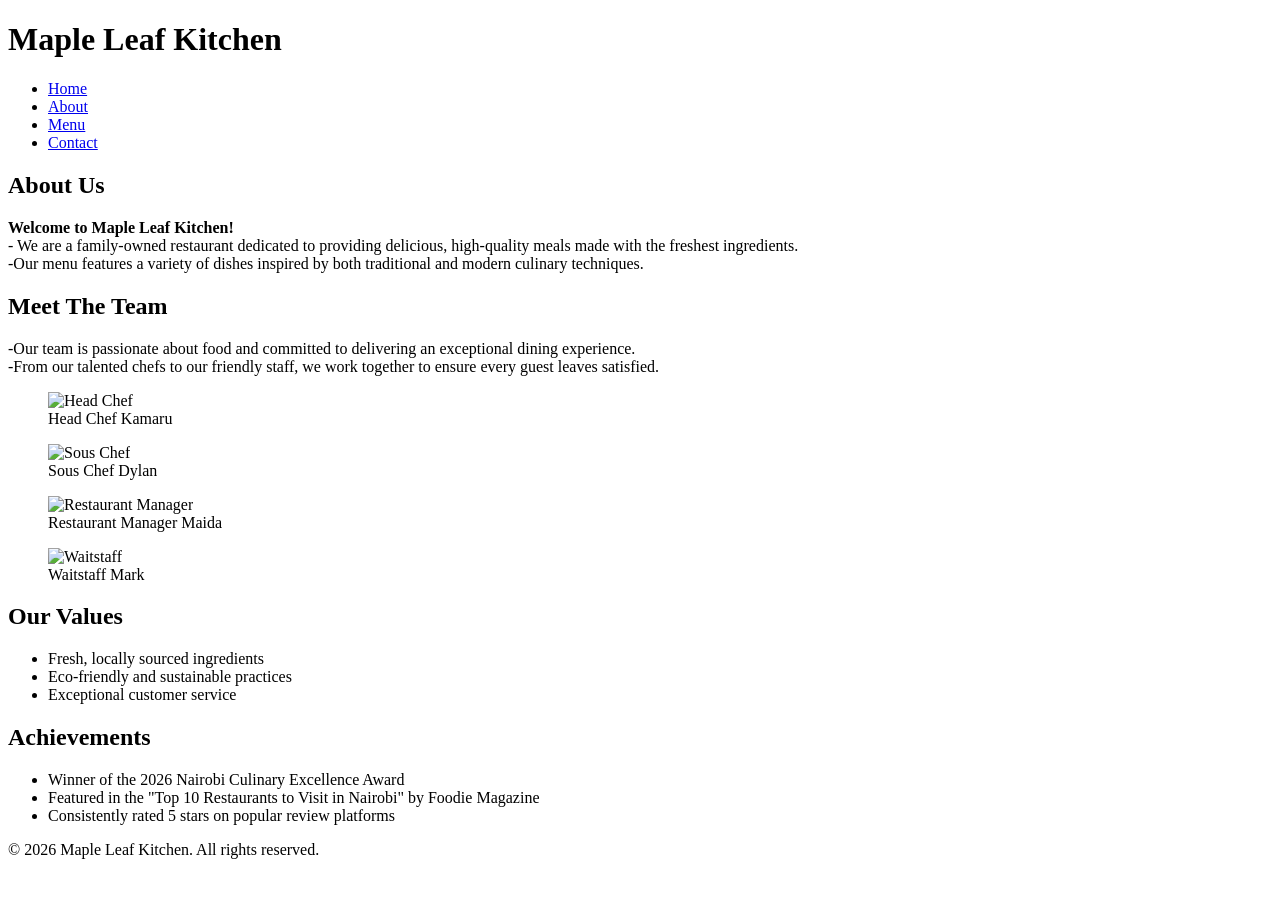
==== about.html @ 5468278d "finished up on about.html" ====
<!DOCTYPE html>
<html lang="en">
<head>
    <meta charset="UTF-8">
    <meta name="viewport" content="width=device-width, initial-scale=1.0">
    <title>Maple Leaf Kitchen</title>
    <link rel="stylesheet" href="style.css">
</head>
<body> 
<header>
    <h1>Maple Leaf Kitchen</h1>
    <nav>
        <ul>
            <li><a href="#home">Home</a></li>
            <li><a href="#about">About</a></li>
            <li><a href="#menu">Menu</a></li>
            <li><a href="#contact">Contact</a></li>
        </ul>
    </nav>
</header>

<main>
<section id="about">
     <h2>About Us</h2>
     <p><strong>Welcome to Maple Leaf Kitchen!</strong> <br>
        - We are a family-owned restaurant dedicated to providing delicious, high-quality meals made with the freshest ingredients. <br>
         -Our menu features a variety of dishes inspired by both traditional and modern culinary techniques.</p>
</section>

<section>
    <h2>Meet The Team</h2>
    <p>-Our team is passionate about food and committed to delivering an exceptional dining experience. <br>
       -From our talented chefs to our friendly staff, we work together to ensure every guest leaves satisfied.</p>
<div class="team-photos">
    <figure>
        <img src="https://encrypted-tbn0.gstatic.com/images?q=tbn:ANd9GcQAM6KqyxAo0r4wlK6xlKzObgVlI7nGpUcXekBoOCDqAjiLs70LdQ5RlQs&s" alt="Head Chef" class="team-photo">
        <figcaption>Head Chef Kamaru</figcaption>
    </figure>

    <figure>
        <img src="https://encrypted-tbn0.gstatic.com/images?q=tbn:ANd9GcQOfj1BK52zVX7amiQQFbgBynH1elzowYfngvJfHm-s-g&s=10" alt="Sous Chef" class="team-photo">
        <figcaption>Sous Chef Dylan</figcaption>
    </figure>

    <figure>
        <img src="https://encrypted-tbn0.gstatic.com/images?q=tbn:ANd9GcQmZFncdzWgCJqh348Igk8IHhgyujgNmg_v9q6SniXh5g&s=10" alt="Restaurant Manager" class="team-photo">
        <figcaption>Restaurant Manager Maida</figcaption>
    </figure>

    <figure>
        <img src="https://encrypted-tbn0.gstatic.com/images?q=tbn:ANd9GcR32EfqyxH2D7lDysqngrIC4V37mO_fnWEbUGPBiblE1Q&s=10" alt="Waitstaff" class="team-photo">
        <figcaption>Waitstaff Mark</figcaption>
    </figure>
</div>
</section>

<section>
      <h2>Our Values</h2>
      <ul>
        <li>Fresh, locally sourced ingredients</li>
        <li>Eco-friendly and sustainable practices</li>
        <li>Exceptional customer service</li>
      </ul>
    </section>

    <section>
      <h2>Achievements</h2>
      <ul>
        <li>Winner of the 2026 Nairobi Culinary Excellence Award</li>
        <li>Featured in the "Top 10 Restaurants to Visit in Nairobi" by Foodie Magazine</li>
        <li>Consistently rated 5 stars on popular review platforms</li>
      </ul>
    </section>


























</main>


     <script src="script.js"></script>

     <footer>
        <p>&copy; 2026 Maple Leaf Kitchen. All rights reserved.</p>
    </footer>
</body>
</html>
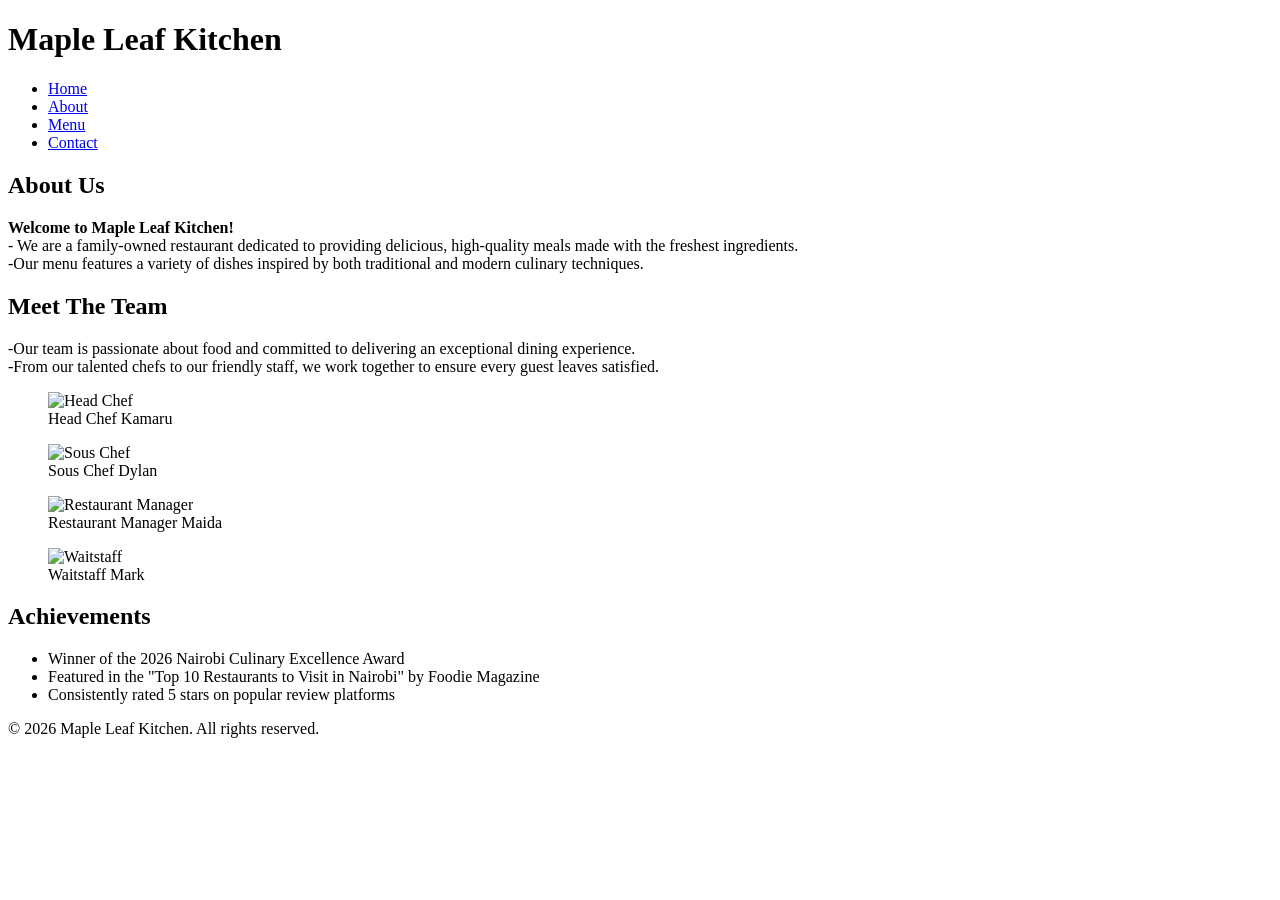
==== commit dc40fbc7: "wrapped index/about page up" ====
--- a/about.html
+++ b/about.html
@@ -6,6 +6,8 @@
     <title>Maple Leaf Kitchen</title>
     <link rel="stylesheet" href="style.css">
 </head>
+
+
 <body> 
 <header>
     <h1>Maple Leaf Kitchen</h1>
@@ -32,6 +34,7 @@
     <p>-Our team is passionate about food and committed to delivering an exceptional dining experience. <br>
        -From our talented chefs to our friendly staff, we work together to ensure every guest leaves satisfied.</p>
 <div class="team-photos">
+    
     <figure>
         <img src="https://encrypted-tbn0.gstatic.com/images?q=tbn:ANd9GcQAM6KqyxAo0r4wlK6xlKzObgVlI7nGpUcXekBoOCDqAjiLs70LdQ5RlQs&s" alt="Head Chef" class="team-photo">
         <figcaption>Head Chef Kamaru</figcaption>
@@ -51,17 +54,8 @@
         <img src="https://encrypted-tbn0.gstatic.com/images?q=tbn:ANd9GcR32EfqyxH2D7lDysqngrIC4V37mO_fnWEbUGPBiblE1Q&s=10" alt="Waitstaff" class="team-photo">
         <figcaption>Waitstaff Mark</figcaption>
     </figure>
-</div>
+    </div>
 </section>
-
-<section>
-      <h2>Our Values</h2>
-      <ul>
-        <li>Fresh, locally sourced ingredients</li>
-        <li>Eco-friendly and sustainable practices</li>
-        <li>Exceptional customer service</li>
-      </ul>
-    </section>
 
     <section>
       <h2>Achievements</h2>
@@ -71,31 +65,6 @@
         <li>Consistently rated 5 stars on popular review platforms</li>
       </ul>
     </section>
-
-
-
-
-
-
-
-
-
-
-
-
-
-
-
-
-
-
-
-
-
-
-
-
-
 
 </main>
 
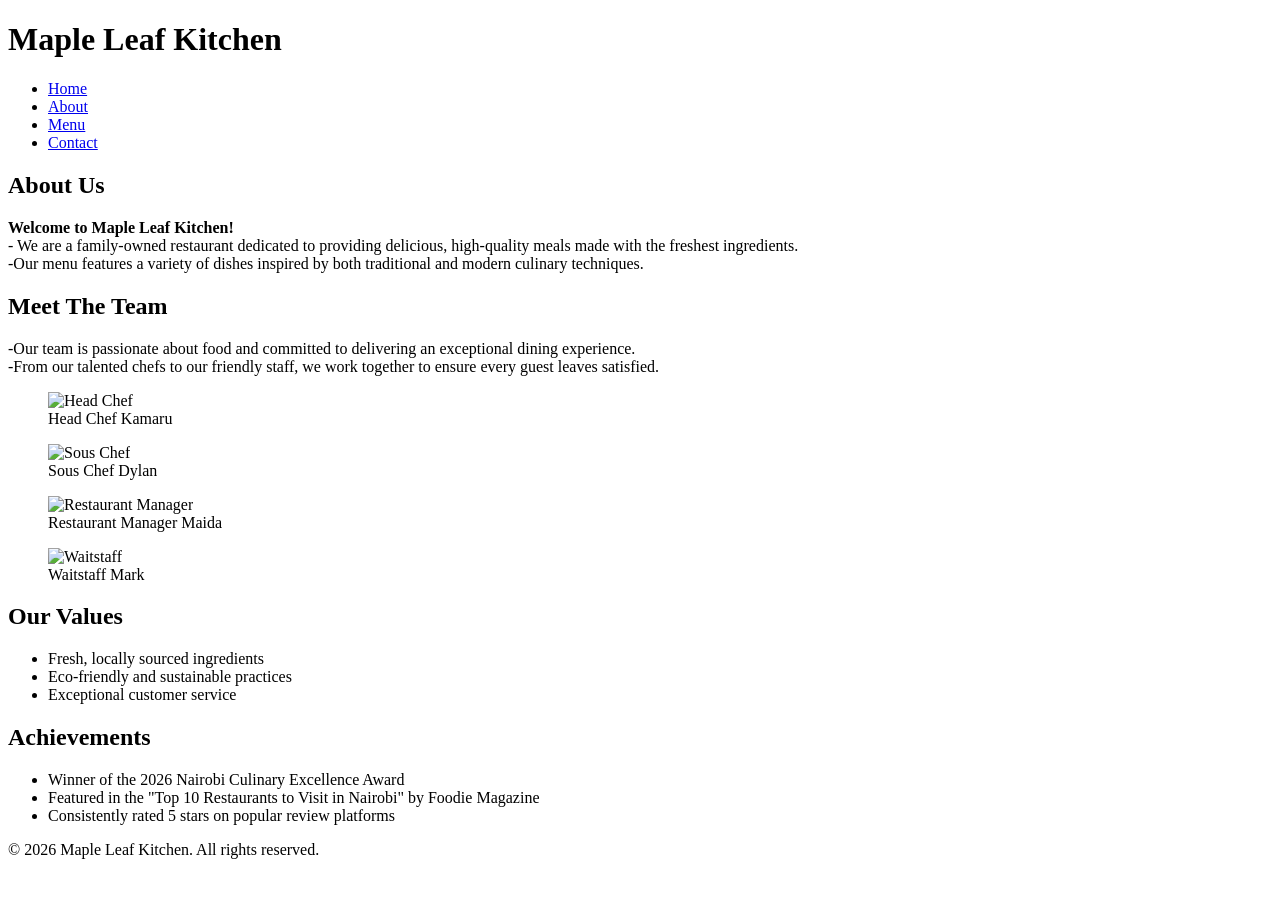
==== commit 3c297872: "started working on home page" ====
--- a/about.html
+++ b/about.html
@@ -6,8 +6,6 @@
     <title>Maple Leaf Kitchen</title>
     <link rel="stylesheet" href="style.css">
 </head>
-
-
 <body> 
 <header>
     <h1>Maple Leaf Kitchen</h1>
@@ -34,7 +32,6 @@
     <p>-Our team is passionate about food and committed to delivering an exceptional dining experience. <br>
        -From our talented chefs to our friendly staff, we work together to ensure every guest leaves satisfied.</p>
 <div class="team-photos">
-    
     <figure>
         <img src="https://encrypted-tbn0.gstatic.com/images?q=tbn:ANd9GcQAM6KqyxAo0r4wlK6xlKzObgVlI7nGpUcXekBoOCDqAjiLs70LdQ5RlQs&s" alt="Head Chef" class="team-photo">
         <figcaption>Head Chef Kamaru</figcaption>
@@ -54,8 +51,17 @@
         <img src="https://encrypted-tbn0.gstatic.com/images?q=tbn:ANd9GcR32EfqyxH2D7lDysqngrIC4V37mO_fnWEbUGPBiblE1Q&s=10" alt="Waitstaff" class="team-photo">
         <figcaption>Waitstaff Mark</figcaption>
     </figure>
-    </div>
+</div>
 </section>
+
+<section>
+      <h2>Our Values</h2>
+      <ul>
+        <li>Fresh, locally sourced ingredients</li>
+        <li>Eco-friendly and sustainable practices</li>
+        <li>Exceptional customer service</li>
+      </ul>
+    </section>
 
     <section>
       <h2>Achievements</h2>
@@ -71,7 +77,7 @@
 
      <script src="script.js"></script>
 
-     <footer>
+     <footer class="site-footer">
         <p>&copy; 2026 Maple Leaf Kitchen. All rights reserved.</p>
     </footer>
 </body>
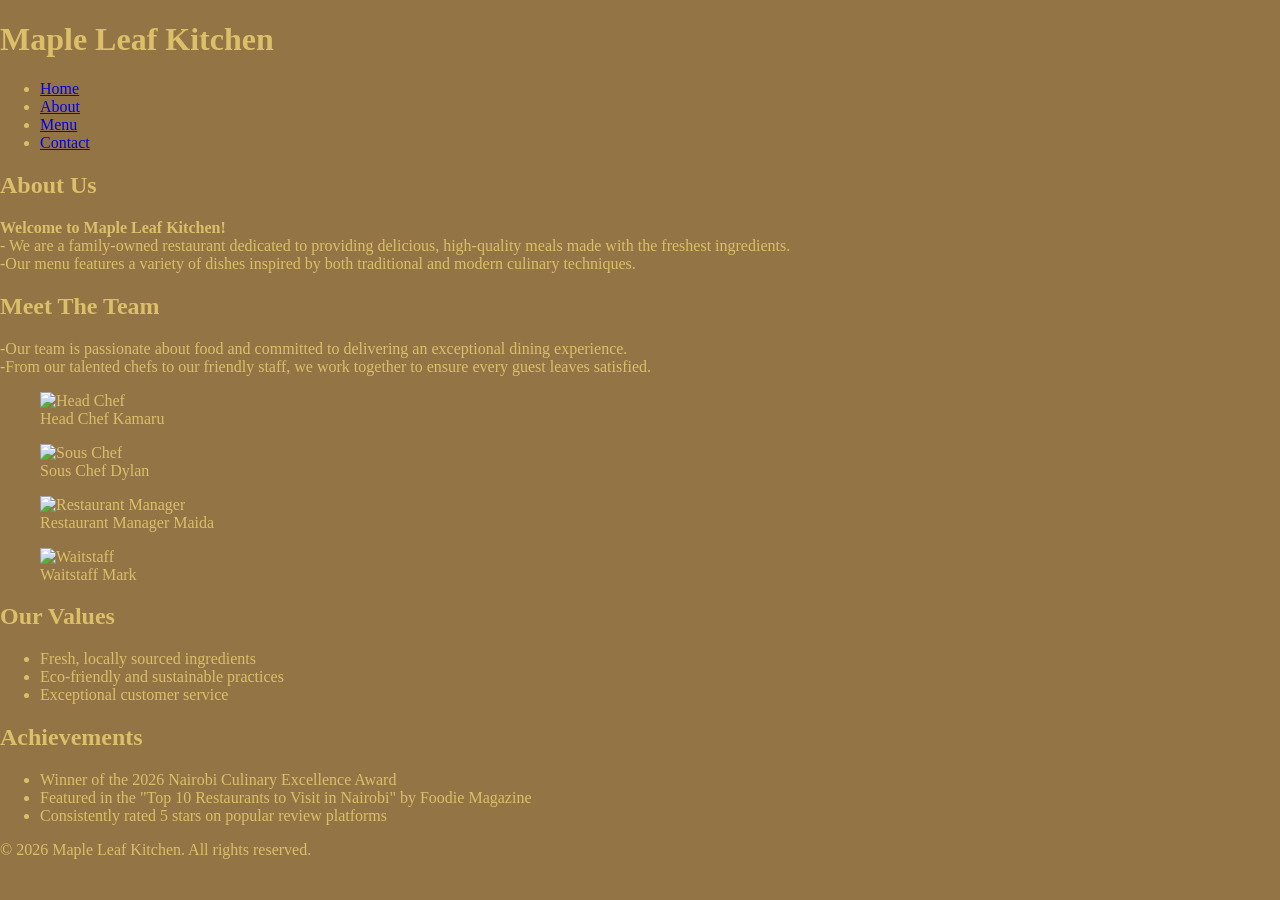
==== commit 744f8814: "linked css to html files" ====
--- a/about.html
+++ b/about.html
@@ -4,17 +4,17 @@
     <meta charset="UTF-8">
     <meta name="viewport" content="width=device-width, initial-scale=1.0">
     <title>Maple Leaf Kitchen</title>
-    <link rel="stylesheet" href="style.css">
+    <link rel="stylesheet" href="styles.css">
 </head>
 <body> 
 <header>
     <h1>Maple Leaf Kitchen</h1>
     <nav>
         <ul>
-            <li><a href="#home">Home</a></li>
-            <li><a href="#about">About</a></li>
-            <li><a href="#menu">Menu</a></li>
-            <li><a href="#contact">Contact</a></li>
+            <li><a href="homepage.html">Home</a></li>
+            <li><a href="about.html">About</a></li>
+            <li><a href="menu.html">Menu</a></li>
+            <li><a href="contact.html">Contact</a></li>
         </ul>
     </nav>
 </header>
--- a/styles.css
+++ b/styles.css
@@ -0,0 +1,8 @@
+body {
+  margin: 0;
+  padding: 0;
+  font-family :Georgia, 'Times New Roman', Times, serif
+  line-height: 1.6;
+  color: #dbbf69;
+  background-color: #937445;
+}
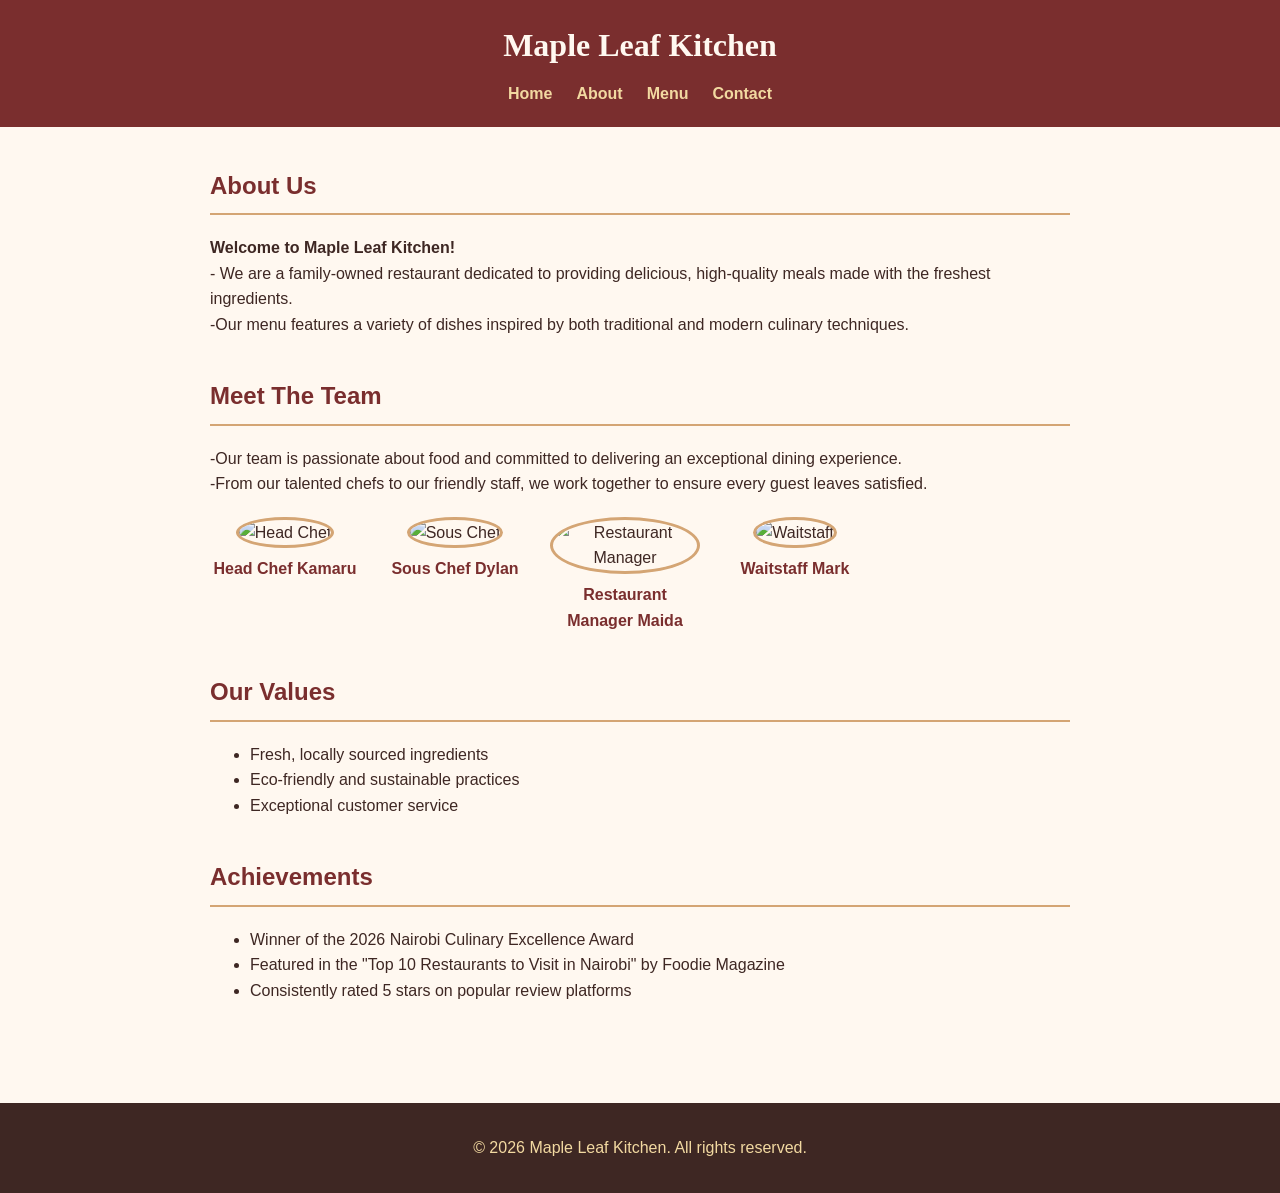
==== commit 09e524d9: "add box-sizing" ====
--- a/about.html
+++ b/about.html
@@ -11,10 +11,10 @@
     <h1>Maple Leaf Kitchen</h1>
     <nav>
         <ul>
-            <li><a href="homepage.html">Home</a></li>
-            <li><a href="about.html">About</a></li>
-            <li><a href="menu.html">Menu</a></li>
-            <li><a href="contact.html">Contact</a></li>
+            <li><a href="#home">Home</a></li>
+            <li><a href="#about">About</a></li>
+            <li><a href="#menu">Menu</a></li>
+            <li><a href="#contact">Contact</a></li>
         </ul>
     </nav>
 </header>
@@ -72,12 +72,37 @@
       </ul>
     </section>
 
+
+
+
+
+
+
+
+
+
+
+
+
+
+
+
+
+
+
+
+
+
+
+
+
+
 </main>
 
 
      <script src="script.js"></script>
 
-     <footer class="site-footer">
+     <footer>
         <p>&copy; 2026 Maple Leaf Kitchen. All rights reserved.</p>
     </footer>
 </body>
--- a/styles.css
+++ b/styles.css
@@ -1,8 +1,99 @@
+ /* Reset & base */
+* {
+  box-sizing: border-box;
+}
+
 body {
   margin: 0;
   padding: 0;
-  font-family :Georgia, 'Times New Roman', Times, serif
+  font-family: 'Segoe UI', Arial, sans-serif;
   line-height: 1.6;
-  color: #dbbf69;
-  background-color: #937445;
+  color: #3e2723;
+  background-color: #fff8f0;
+}
+
+/* Header & nav */
+header {
+  background-color: #7a2e2e;
+  color: #fff8f0;
+  padding: 20px;
+  text-align: center;
+}
+
+header h1 {
+  margin: 0 0 10px;
+  font-family: Georgia, serif;
+}
+
+nav ul {
+  list-style: none;
+  display: flex;
+  justify-content: center;
+  gap: 24px;
+  margin: 0;
+  padding: 0;
+}
+
+nav a {
+  color: #f2d9a1;
+  text-decoration: none;
+  font-weight: bold;
+}
+
+nav a:hover {
+  text-decoration: underline;
+}
+
+/* Main content */
+main {
+  max-width: 900px;
+  margin: 0 auto;
+  padding: 20px;
+}
+
+section {
+  margin-bottom: 40px;
+}
+
+section h2 {
+  color: #7a2e2e;
+  border-bottom: 2px solid #d4a574;
+  padding-bottom: 8px;
+}
+
+/* Team photos */
+.team-photos {
+  display: flex;
+  flex-wrap: wrap;
+  gap: 20px;
+  margin-top: 20px;
+}
+
+.team-photos figure {
+  margin: 0;
+  text-align: center;
+  width: 150px;
+}
+
+.team-photo {
+  width: 150px;
+  height: 150px;
+  object-fit: cover;
+  border-radius: 50%;
+  border: 3px solid #d4a574;
+}
+
+figcaption {
+  margin-top: 8px;
+  font-weight: bold;
+  color: #7a2e2e;
+}
+
+/* Footer */
+footer {
+  background-color: #3e2723;
+  color: #f2d9a1;
+  text-align: center;
+  padding: 16px;
+  margin-top: 40px;
 }
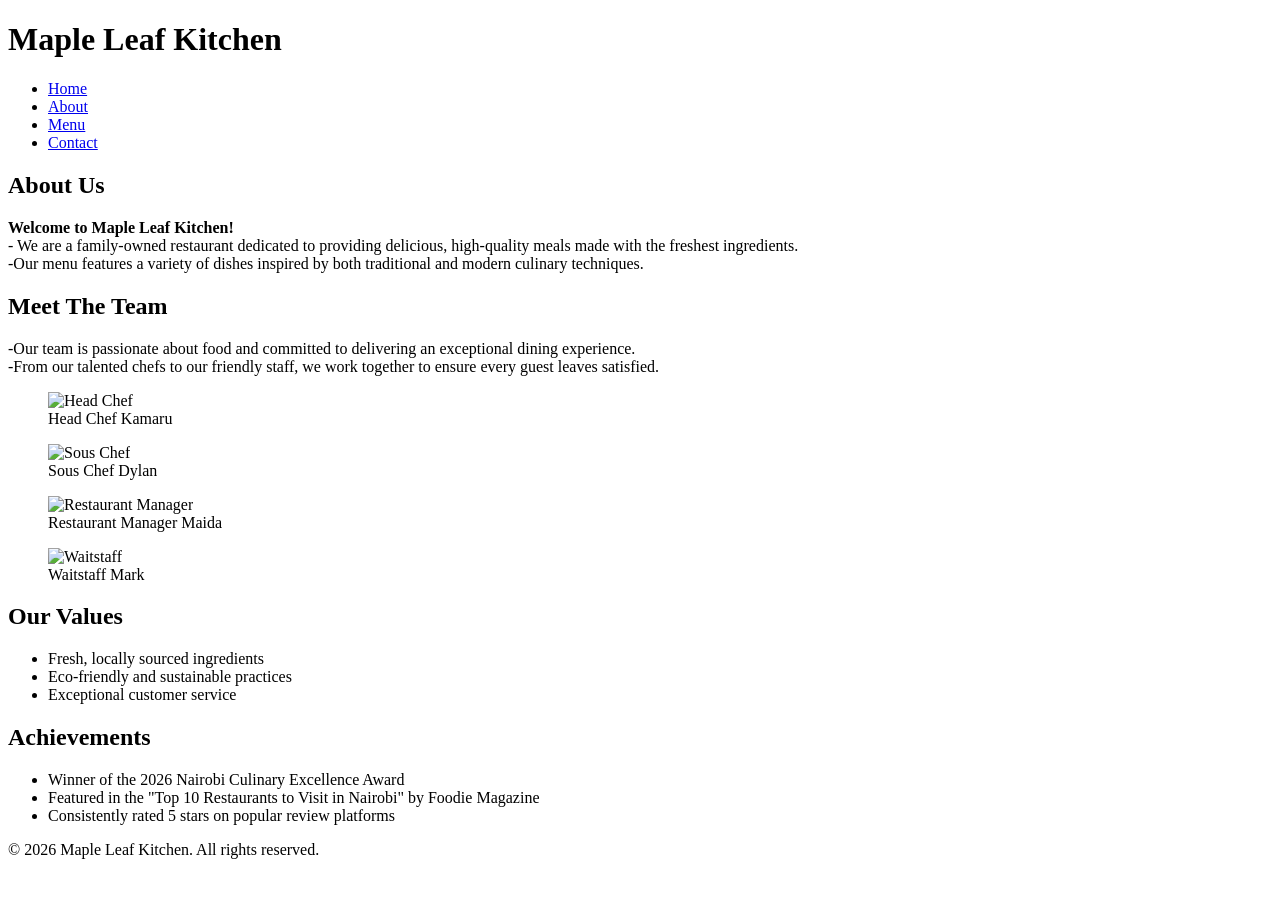
==== commit dcb175a8: "pushing everything" ====
--- a/about.html
+++ b/about.html
@@ -11,10 +11,10 @@
     <h1>Maple Leaf Kitchen</h1>
     <nav>
         <ul>
-            <li><a href="#home">Home</a></li>
-            <li><a href="#about">About</a></li>
-            <li><a href="#menu">Menu</a></li>
-            <li><a href="#contact">Contact</a></li>
+            <li><a href="homepage.html">Home</a></li>
+            <li><a href="about.html">About</a></li>
+            <li><a href="menu.html">Menu</a></li>
+            <li><a href="contact.html">Contact</a></li>
         </ul>
     </nav>
 </header>
--- a/styles.css
+++ b/styles.css
@@ -1,99 +1,289 @@
- /* Reset & base */
-* {
-  box-sizing: border-box;
-}
-
-body {
-  margin: 0;
-  padding: 0;
-  font-family: 'Segoe UI', Arial, sans-serif;
-  line-height: 1.6;
-  color: #3e2723;
-  background-color: #fff8f0;
-}
-
-/* Header & nav */
-header {
-  background-color: #7a2e2e;
-  color: #fff8f0;
-  padding: 20px;
-  text-align: center;
-}
-
-header h1 {
-  margin: 0 0 10px;
-  font-family: Georgia, serif;
-}
-
-nav ul {
-  list-style: none;
-  display: flex;
-  justify-content: center;
-  gap: 24px;
-  margin: 0;
-  padding: 0;
-}
-
-nav a {
-  color: #f2d9a1;
-  text-decoration: none;
-  font-weight: bold;
-}
-
-nav a:hover {
-  text-decoration: underline;
-}
-
-/* Main content */
-main {
-  max-width: 900px;
-  margin: 0 auto;
-  padding: 20px;
-}
-
-section {
-  margin-bottom: 40px;
-}
-
-section h2 {
-  color: #7a2e2e;
-  border-bottom: 2px solid #d4a574;
-  padding-bottom: 8px;
-}
-
-/* Team photos */
-.team-photos {
-  display: flex;
-  flex-wrap: wrap;
-  gap: 20px;
-  margin-top: 20px;
-}
-
-.team-photos figure {
-  margin: 0;
-  text-align: center;
-  width: 150px;
-}
-
-.team-photo {
-  width: 150px;
-  height: 150px;
-  object-fit: cover;
-  border-radius: 50%;
-  border: 3px solid #d4a574;
-}
-
-figcaption {
-  margin-top: 8px;
-  font-weight: bold;
-  color: #7a2e2e;
-}
-
-/* Footer */
-footer {
-  background-color: #3e2723;
-  color: #f2d9a1;
-  text-align: center;
-  padding: 16px;
-  margin-top: 40px;
-}+
+/* ========================================
+   TESTIMONIALS
+======================================== */
+
+.testimonials {
+    padding: 90px 8%;
+    background: #f8f6f0;
+    text-align: center;
+    overflow: hidden;
+}
+
+
+/* ========================================
+   HEADING
+======================================== */
+
+.testimonial-heading span {
+    color: #8b6b32;
+    font-size: 14px;
+    font-weight: 700;
+    letter-spacing: 3px;
+}
+
+.testimonial-heading h2 {
+    margin: 10px 0;
+    font-size: 42px;
+    color: #263b2b;
+}
+
+.testimonial-heading p {
+    color: #666;
+    max-width: 600px;
+    margin: 0 auto 45px;
+}
+
+
+/* ========================================
+   SLIDER
+======================================== */
+
+.testimonial-slider-container {
+    position: relative;
+    max-width: 900px;
+    margin: 0 auto;
+    overflow: hidden;
+}
+
+.testimonial-slider {
+    display: flex;
+    width: 100%;
+    transition: transform 0.6s ease-in-out;
+}
+
+.testimonial-card {
+    flex: 0 0 100%;
+    width: 100%;
+    box-sizing: border-box;
+
+    background: #ffffff;
+
+    padding: 50px 45px;
+
+    border-radius: 20px;
+
+    box-shadow: 0 10px 35px rgba(0, 0, 0, 0.08);
+}
+
+
+/* ========================================
+   QUOTE ICON
+======================================== */
+
+.quote-icon {
+    font-size: 70px;
+    line-height: 40px;
+
+    color: #8b6b32;
+
+    font-family: Georgia, serif;
+}
+
+
+/* ========================================
+   STAR RATING
+======================================== */
+
+.stars {
+    color: #e0a52b;
+
+    font-size: 25px;
+
+    letter-spacing: 4px;
+
+    margin: 15px 0 25px;
+}
+
+
+/* ========================================
+   TESTIMONIAL TEXT
+======================================== */
+
+.testimonial-card > p {
+    font-size: 18px;
+
+    line-height: 1.8;
+
+    color: #555;
+
+    max-width: 750px;
+
+    margin: 0 auto;
+}
+
+
+/* ========================================
+   CUSTOMER
+======================================== */
+
+.customer {
+    margin-top: 30px;
+
+    text-align: center;
+}
+
+.customer h3 {
+    margin: 0 0 5px;
+
+    color: #263b2b;
+
+    font-size: 20px;
+
+    font-weight: 700;
+}
+
+.customer span {
+    color: #8b6b32;
+
+    font-size: 14px;
+
+    font-weight: 600;
+
+    letter-spacing: 1px;
+}
+
+
+/* ========================================
+   PREVIOUS / NEXT BUTTONS
+======================================== */
+
+.slider-btn {
+    position: absolute;
+
+    top: 50%;
+
+    transform: translateY(-50%);
+
+    width: 50px;
+    height: 50px;
+
+    border: none;
+
+    border-radius: 50%;
+
+    background: #263b2b;
+
+    color: #ffffff;
+
+    font-size: 24px;
+
+    cursor: pointer;
+
+    z-index: 10;
+
+    display: flex;
+
+    align-items: center;
+
+    justify-content: center;
+
+    transition: background 0.3s ease,
+                transform 0.3s ease;
+}
+
+
+/* Hover */
+
+.slider-btn:hover {
+    background: #8b6b32;
+
+    transform: translateY(-50%) scale(1.1);
+}
+
+
+/* Previous */
+
+.prev-btn {
+    left: 15px;
+}
+
+
+/* Next */
+
+.next-btn {
+    right: 15px;
+}
+
+
+/* ========================================
+   SLIDER DOTS
+======================================== */
+
+.slider-dots {
+    display: flex;
+
+    justify-content: center;
+
+    gap: 10px;
+
+    margin-top: 30px;
+}
+
+.dot {
+    width: 11px;
+    height: 11px;
+
+    border: none;
+
+    border-radius: 50%;
+
+    background: #cccccc;
+
+    cursor: pointer;
+
+    transition: width 0.3s ease,
+                background 0.3s ease;
+}
+
+
+/* Active dot */
+
+.dot.active {
+    width: 30px;
+
+    border-radius: 10px;
+
+    background: #8b6b32;
+}
+
+
+/* ========================================
+   MOBILE
+======================================== */
+
+@media screen and (max-width: 768px) {
+
+    .testimonials {
+        padding: 70px 5%;
+    }
+
+    .testimonial-heading h2 {
+        font-size: 32px;
+    }
+
+    .testimonial-card {
+        padding: 40px 25px;
+    }
+
+    .testimonial-card > p {
+        font-size: 16px;
+    }
+
+    .slider-btn {
+        width: 40px;
+        height: 40px;
+
+        font-size: 18px;
+    }
+
+    .prev-btn {
+        left: 5px;
+    }
+
+    .next-btn {
+        right: 5px;
+    }
+
+}
+
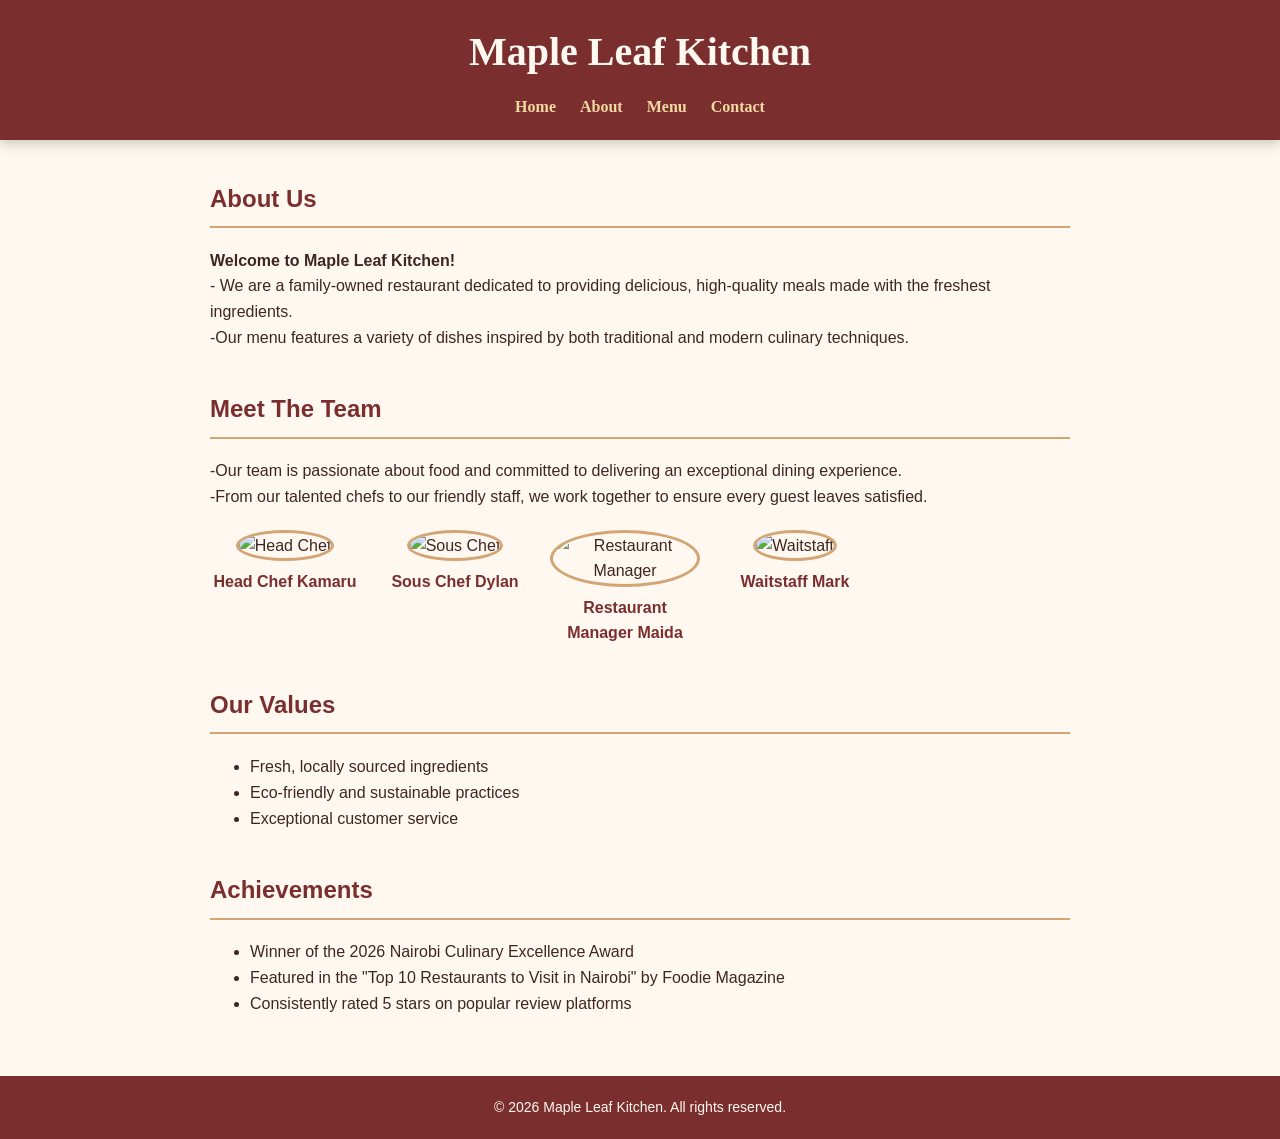
==== commit 9ba2098e: "Fix homepage navigation to index.html" ====
--- a/about.html
+++ b/about.html
@@ -11,7 +11,7 @@
     <h1>Maple Leaf Kitchen</h1>
     <nav>
         <ul>
-            <li><a href="homepage.html">Home</a></li>
+            <li><a href="index.html">Home</a></li>
             <li><a href="about.html">About</a></li>
             <li><a href="menu.html">Menu</a></li>
             <li><a href="contact.html">Contact</a></li>
@@ -72,37 +72,12 @@
       </ul>
     </section>
 
-
-
-
-
-
-
-
-
-
-
-
-
-
-
-
-
-
-
-
-
-
-
-
-
-
 </main>
 
 
      <script src="script.js"></script>
 
-     <footer>
+     <footer class="site-footer">
         <p>&copy; 2026 Maple Leaf Kitchen. All rights reserved.</p>
     </footer>
 </body>
--- a/styles.css
+++ b/styles.css
@@ -1,3 +1,73 @@
+/*=======================================
+   HOME PAGE
+======================================== */
+
+/* Home intro */
+#home p {
+  margin-top: 15px;
+  font-size: 18px;
+  color: #3e2723;
+}
+
+/* Menu button */
+ .menu.button {
+  display: inline-block;
+  background-color: #7a2e2e;   /* same as slider base */
+  color: #ffffff;              /* white text */
+  padding: 12px 24px;
+  border: none;
+  border-radius: 6px;
+  font-weight: bold;
+  text-decoration: none;
+  cursor: pointer;
+  transition: background 0.3s ease, transform 0.3s ease;
+}
+
+.menu.button:hover {
+  background-color: #d4a574;   /* gold-brown hover */
+  color: #ffffff;
+  transform: scale(1.05);
+}
+
+
+/* Reservation section */
+.reservation-section {
+  background-color: #fff8f0;   /* same as slider base */
+  padding: 30px;
+  text-align: center;
+  border-radius: 8px;
+}
+
+.reservation-section h2 {
+  color: #7a2e2e;
+  margin-bottom: 15px;
+}
+
+.reservation-section p {
+  margin-bottom: 20px;
+  color: #3e2723;
+}
+
+ .reservation-btn {
+  display: inline-block;
+  background-color: #7a2e2e;   /* same as slider base */
+  color: #ffffff;              /* white text */
+  padding: 12px 28px;
+  border: none;
+  border-radius: 6px;
+  font-weight: bold;
+  text-decoration: none;
+  cursor: pointer;
+  transition: background 0.3s ease, transform 0.3s ease;
+}
+
+.reservation-btn:hover {
+  background-color: #d4a574;   /* gold-brown hover */
+  color: #ffffff;
+  transform: scale(1.05);
+}
+
+
 
 /* ========================================
    TESTIMONIALS
@@ -5,9 +75,11 @@
 
 .testimonials {
     padding: 90px 8%;
-    background: #f8f6f0;
+    background: #fff8f0;
     text-align: center;
     overflow: hidden;
+    color: #3e2723;
+    font-family: 'Segoe UI', Arial, sans-serif;
 }
 
 
@@ -16,7 +88,7 @@
 ======================================== */
 
 .testimonial-heading span {
-    color: #8b6b32;
+    color: #d4a574;
     font-size: 14px;
     font-weight: 700;
     letter-spacing: 3px;
@@ -25,11 +97,12 @@
 .testimonial-heading h2 {
     margin: 10px 0;
     font-size: 42px;
-    color: #263b2b;
+    color: #7a2e2e;
+    font-family: Georgia, serif;
 }
 
 .testimonial-heading p {
-    color: #666;
+    color: #3e2723;
     max-width: 600px;
     margin: 0 auto 45px;
 }
@@ -63,7 +136,7 @@
 
     border-radius: 20px;
 
-    box-shadow: 0 10px 35px rgba(0, 0, 0, 0.08);
+    box-shadow: 0 10px 35px rgba(62, 39, 35, 0.12);
 }
 
 
@@ -75,7 +148,7 @@
     font-size: 70px;
     line-height: 40px;
 
-    color: #8b6b32;
+    color: #d4a574;
 
     font-family: Georgia, serif;
 }
@@ -86,7 +159,7 @@
 ======================================== */
 
 .stars {
-    color: #e0a52b;
+    color: #d4a574;
 
     font-size: 25px;
 
@@ -105,7 +178,7 @@
 
     line-height: 1.8;
 
-    color: #555;
+    color: #3e2723;
 
     max-width: 750px;
 
@@ -126,15 +199,17 @@
 .customer h3 {
     margin: 0 0 5px;
 
-    color: #263b2b;
+    color: #7a2e2e;
 
     font-size: 20px;
 
     font-weight: 700;
+
+    font-family: Georgia, serif;
 }
 
 .customer span {
-    color: #8b6b32;
+    color: #d4a574;
 
     font-size: 14px;
 
@@ -162,9 +237,9 @@
 
     border-radius: 50%;
 
-    background: #263b2b;
-
-    color: #ffffff;
+    background: #7a2e2e;
+
+    color: #fff8f0;
 
     font-size: 24px;
 
@@ -186,7 +261,7 @@
 /* Hover */
 
 .slider-btn:hover {
-    background: #8b6b32;
+    background: #d4a574;
 
     transform: translateY(-50%) scale(1.1);
 }
@@ -228,7 +303,7 @@
 
     border-radius: 50%;
 
-    background: #cccccc;
+    background: #d4a574;
 
     cursor: pointer;
 
@@ -244,7 +319,7 @@
 
     border-radius: 10px;
 
-    background: #8b6b32;
+    background: #7a2e2e;
 }
 
 
@@ -287,3 +362,446 @@
 
 }
 
+/*=======================================
+   CONTACT PAGE
+======================================== */
+#contact {
+  padding: 60px 40px;
+  background-color: #222;   /* cream background to match testimonials */
+  color: #fff;              /* dark brown text */
+}
+#contact h2 {
+  font-size: 32px;
+  text-align: center;
+  margin-bottom: 10px;
+}
+#contact > p {
+  text-align: center;
+  margin-bottom: 30px;
+  color: #bbb;              /* maroon text for emphasis */
+  font-size: 15px;
+}
+.contact-form {
+  max-width: 600px;
+  margin: 0 auto;
+}
+
+/* Contact form feedback message */
+#formMessage {
+  margin-top: 15px;
+  font-size: 16px;
+  font-weight: 600;
+  color: #7a2e2e;              /* maroon text for emphasis */
+  text-align: center;
+}
+
+/* Saved contact section */
+#saved-contact {
+  background-color: #fff8f0;   /* cream background to match testimonials */
+  border: 1px solid #d4a574;   /* gold accent border */
+  border-radius: 8px;
+  padding: 20px;
+  margin-top: 30px;
+  text-align: center;
+  font-family: 'Segoe UI', Arial, sans-serif;
+  color: #3e2723;              /* dark brown text */
+}
+
+#saved-contact h2 {
+  color: #7a2e2e;              /* maroon heading */
+  font-family: Georgia, serif;
+  margin-bottom: 10px;
+}
+
+#savedContactMessage {
+  font-size: 15px;
+  color: #3e2723;              /* dark brown for readability */
+  margin: 0;
+}
+
+
+.form-group {
+  margin-bottom: 20px;
+}
+.form-group label {
+  display: block;
+  margin-bottom: 6px;
+  font-family: 'Arial', sans-serif;
+  font-size: 14px;
+  color: #ddd;
+}.form-group input,
+.form-group textarea {
+  width: 100%;
+  padding: 12px 15px;
+  border: 2px solid #555;
+  border-radius: 6px;
+  background-color: #333;
+  color: #fff;
+  font-size: 15px;
+  font-family: 'Georgia', serif;
+}
+
+.form-group input:focus,
+.form-group textarea:focus {
+  border-color: #4d3825;
+  outline: none;
+  background-color: #3a3a3a;
+}button[type='submit'] {
+  display: block;
+  width: 100%;
+  padding: 14px;
+  background-color: #59422e;
+  color: #fff;
+  font-size: 16px;
+  font-weight: bold;
+  border: none;
+  border-radius: 6px;
+  cursor: pointer;
+  transition: 0.3s ease;
+}
+
+button[type='submit']:hover {
+  background-color: #53463c;
+}
+
+
+
+/*MAPLE LEAF KITCHEN MENU DESIGN*/
+/* Food Cards */
+/* Header */
+header{
+    background:#7a2e2e;
+    color:#fff8f0;
+    text-align:center;
+    padding:20px;
+    box-shadow:0 4px 12px rgba(0,0,0,.2);
+    font-family:Georgia, serif;
+}
+
+header h1{
+    margin:0;
+    font-size:2.5rem;
+    font-family:Georgia, serif;
+    color:#fff8f0;
+}
+
+nav ul{
+    display:flex;
+    justify-content:center;
+    gap:30px;
+    list-style:none;
+    padding:15px 0 0;
+    margin:0;
+}
+
+nav a{
+    color:#f2d9a1;
+    text-decoration:none;
+    font-weight:bold;
+    transition:.3s;
+}
+
+nav a:hover{
+    color:white;
+}
+/* Header */
+
+header{
+    background:#7a2e2e;
+    color:#fff8f0;
+    text-align:center;
+    padding:20px;
+    box-shadow:0 4px 12px rgba(0,0,0,.2);
+}
+
+header h1{
+    margin:0;
+    font-size:2.5rem;
+    font-family:Georgia, serif;
+    color:#fff8f0;
+}
+
+nav ul{
+    display:flex;
+    justify-content:center;
+    gap:30px;
+    list-style:none;
+    padding:15px 0 0;
+    margin:0;
+}
+
+nav a{
+    color:#f2d9a1;
+    text-decoration:none;
+    font-weight:bold;
+    transition:.3s;
+}
+
+nav a:hover{
+    color:white;
+}
+.section-heading{
+    text-align:center;
+}
+
+.section-heading img{
+    margin-top:15px;
+}
+/* Breakfast and Dinner section images */
+
+.menu-section > .contain > img,
+.section-heading img {
+
+    display: block;
+    margin: 20px auto;
+
+    width: 900px;
+    height: 240px;
+
+    object-fit: cover;
+
+    border-radius: 15px;
+    border: 4px solid #d4a574;
+
+    box-shadow: 0 8px 20px rgba(0,0,0,.25);
+
+    transition: .3s ease;
+}
+
+.menu-section > .contain > img:hover,
+.section-heading img:hover {
+
+    transform: scale(1.05);
+
+}
+
+
+.section-heading img{
+    width:100%;
+    max-width:2000px;
+    height:260px;
+    object-fit:cover;
+    border-radius:20px;
+    border:4px solid #d4a574;
+}
+
+.food-info {
+    background: #fff;
+    border: 2px solid #d4a574;
+    border-radius: 16px;
+    padding: 20px;
+    margin: 40px auto;
+    text-align: center;
+    box-shadow: 0 6px 18px rgba(0,0,0,0.12);
+    transition: all 0.3s ease;
+}
+
+.food-info:hover {
+    transform: translateY(-6px);
+    box-shadow: 0 12px 24px rgba(0,0,0,0.18);
+}
+/*food changes*/
+.food-info img {
+    width: 220px;
+    height: 180px;
+    object-fit: cover;
+    border-radius: 12px;
+    border: 3px solid #d4a574;
+    display: block;
+    margin: 15px auto;
+}
+.food-info h3{
+    color:#7a2e2e;
+    margin-top:15px;
+}
+/* buttons */
+.add-to-cart{
+    background:#7a2e2e;
+    color:#fff8f0;
+    border:none;
+    padding:12px 24px;
+    border-radius:8px;
+    cursor:pointer;
+    transition:.3s;
+}
+/* cart section */
+.add-to-cart:hover{
+    background:#3e2723;
+}
+.price{
+    color:#7a2e2e;
+    font-size:22px;
+    font-weight:bold;   
+}
+.cart-section{
+    background:white;
+    border:2px solid #d4a574;
+    border-radius:16px;
+    padding:25px;
+    margin-top:40px;
+}
+
+.cart-section h2{
+    color:#7a2e2e;
+}
+
+.cart-item{
+    border-bottom:1px solid #d4a574;
+    padding:15px 0;
+/* Menu form */
+}
+.add-menu-item{
+    background:white;
+    border:2px solid #d4a574;
+    border-radius:16px;
+    padding:25px;
+    margin-top:40px;
+}
+
+.add-menu-item h2{
+    color:#7a2e2e;
+}
+
+.add-menu-item input{
+    width:100%;
+    padding:12px;
+    margin:10px 0;
+    border:1px solid #d4a574;
+    border-radius:8px;
+}
+
+.add-menu-item button{
+    background:#7a2e2e;
+    color:#fff8f0;
+    border:none;
+    padding:12px 20px;
+    border-radius:8px;
+    cursor:pointer;
+}
+
+.add-menu-item button:hover{
+    background:#3e2723;
+    transform: translateY(-8px);
+    box-shadow: 0 15px 30px rgba(0,0,0,0.2);
+}
+
+ .site-footer {
+  background-color: #7a2e2e;   /* maroon base */
+  color: #fff8f0;              /* cream text */
+  text-align: center;
+  padding: 20px;
+  font-family: 'Segoe UI', Arial, sans-serif;
+  font-size: 14px;
+}
+
+.site-footer hr {
+  border: none;
+  border-top: 1px solid #d4a574; /* gold accent line */
+  margin-bottom: 10px;
+}
+
+.site-footer p {
+  margin: 0;
+  color: #fff8f0;              /* keep text cream for readability */
+}
+
+/*=======================================
+   ABOUT PAGE
+======================================== */
+
+
+
+
+
+
+
+/* Reset & base */
+* {
+  box-sizing: border-box;
+}
+
+body {
+  margin: 0;
+  padding: 0;
+  font-family: 'Segoe UI', Arial, sans-serif;
+  line-height: 1.6;
+  color: #3e2723;
+  background-color: #fff8f0;
+}
+
+/* Header & nav */
+header {
+  background-color: #7a2e2e;
+  color: #fff8f0;
+  padding: 20px;
+  text-align: center;
+}
+
+header h1 {
+  margin: 0 0 10px;
+  font-family: Georgia, serif;
+}
+
+nav ul {
+  list-style: none;
+  display: flex;
+  justify-content: center;
+  gap: 24px;
+  margin: 0;
+  padding: 0;
+}
+
+nav a {
+  color: #f2d9a1;
+  text-decoration: none;
+  font-weight: bold;
+}
+
+nav a:hover {
+  text-decoration: underline;
+}
+
+/* Main content */
+main {
+  max-width: 900px;
+  margin: 0 auto;
+  padding: 20px;
+}
+
+section {
+  margin-bottom: 40px;
+}
+
+section h2 {
+  color: #7a2e2e;
+  border-bottom: 2px solid #d4a574;
+  padding-bottom: 8px;
+}
+
+/* Team photos */
+.team-photos {
+  display: flex;
+  flex-wrap: wrap;
+  gap: 20px;
+  margin-top: 20px;
+}
+
+.team-photos figure {
+  margin: 0;
+  text-align: center;
+  width: 150px;
+}
+
+.team-photo {
+  width: 150px;
+  height: 150px;
+  object-fit: cover;
+  border-radius: 50%;
+  border: 3px solid #d4a574;
+}
+
+figcaption {
+  margin-top: 8px;
+  font-weight: bold;
+  color: #7a2e2e;
+}
